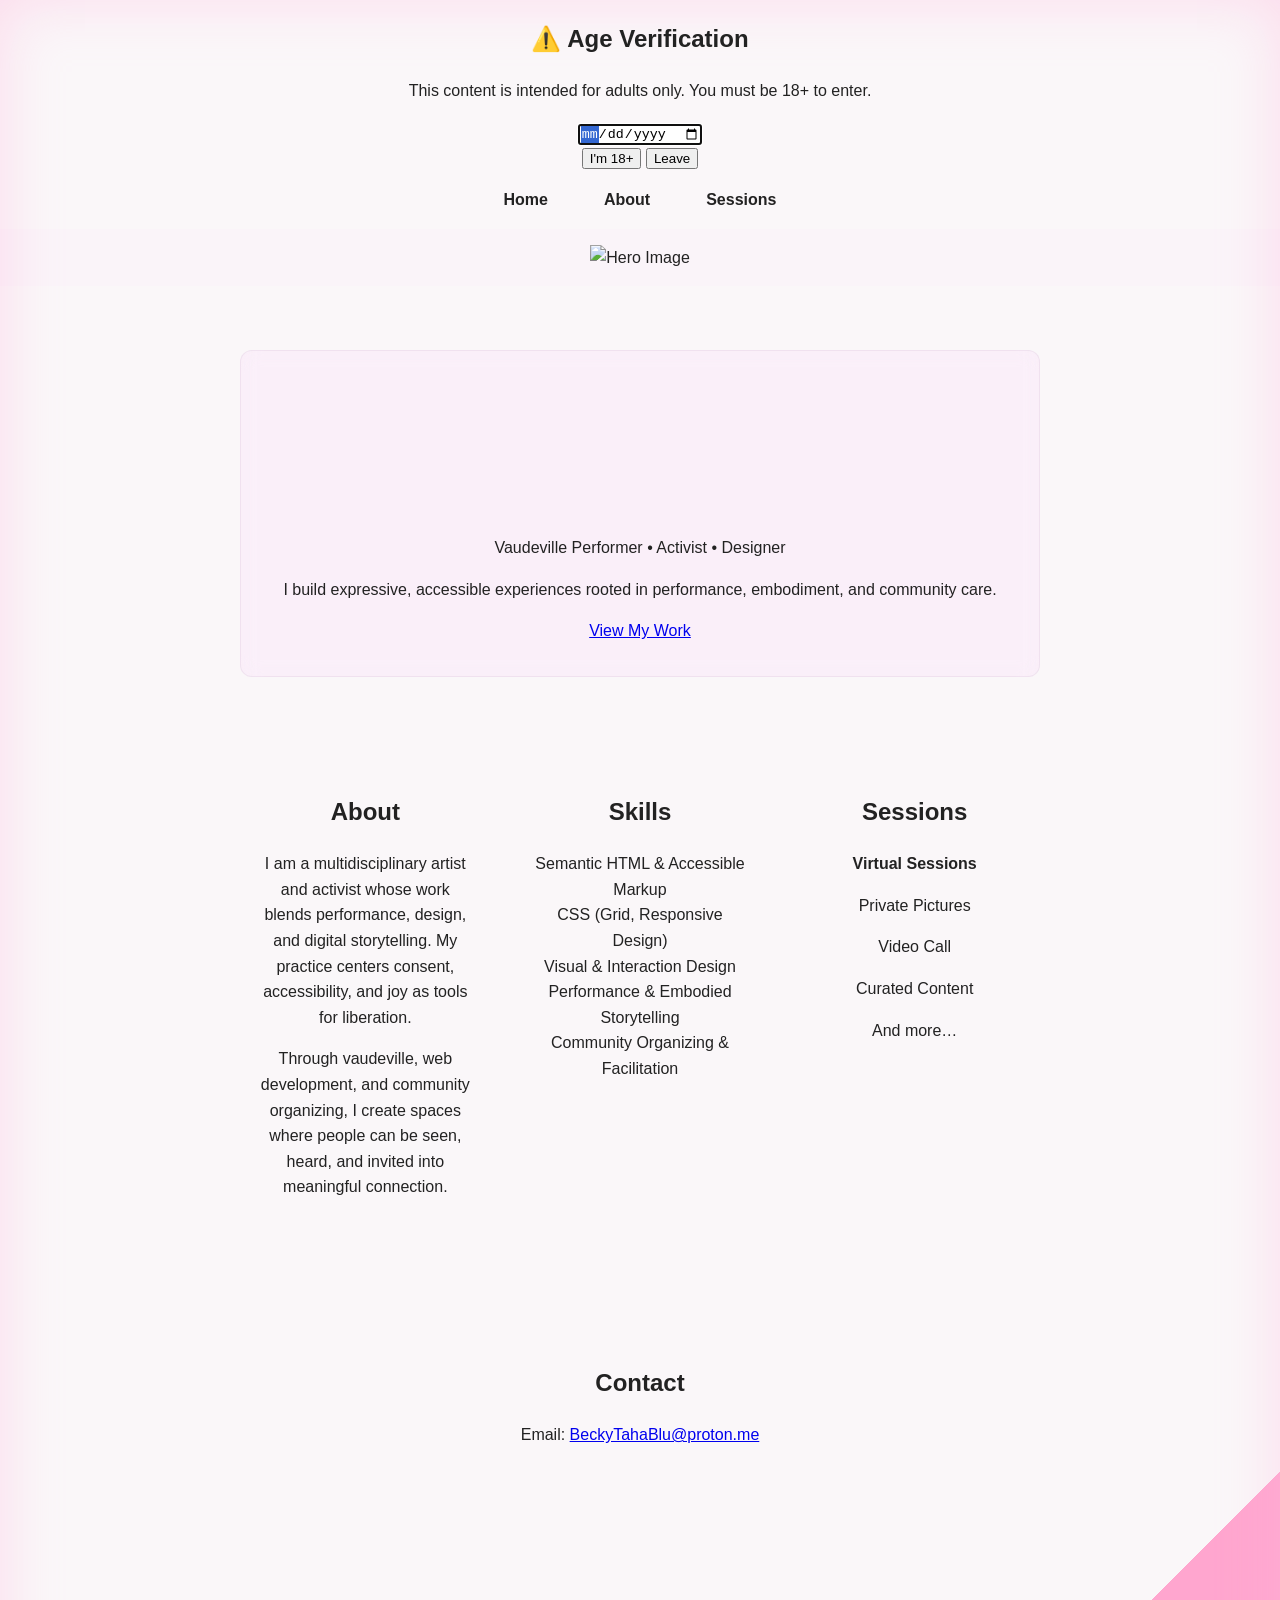
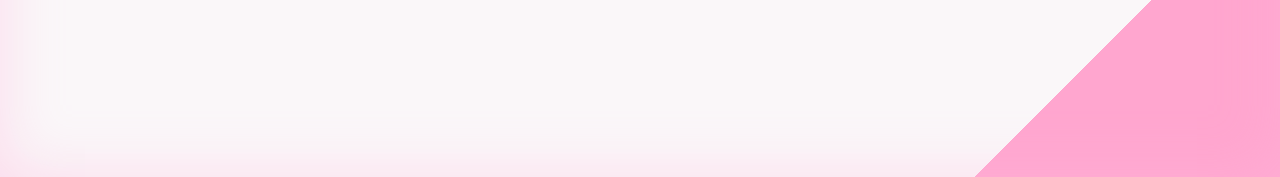
==== index.html @ 39b9508a "remove contact only proton now" ====
<!DOCTYPE html>
<html lang="en">
<head>
    <meta charset="UTF-8">
    <meta name="viewport" content="width=device-width, initial-scale=1.0">
    <link rel="stylesheet" href="style.css">
    <title>Becky Taha'Blu</title>
</head>
<body>
    <!-- Age Gate Modal -->
    <div id="ageGateModal" class="age-gate-modal">
        <div class="age-gate-content">
            <h2>⚠️ Age Verification</h2>
            <p>This content is intended for adults only. You must be 18+ to enter.</p>
            <form class="age-gate-form" id="ageGateForm">
                <input type="date" id="birthDate" placeholder="YYYY-MM-DD" required />
                <div id="ageGateError" class="age-gate-error"></div>
                <div class="age-gate-buttons">
                    <button type="submit" class="age-gate-btn age-gate-btn-accept">I'm 18+</button>
                    <button type="button" class="age-gate-btn age-gate-btn-decline" id="declineBtn">Leave</button>
                </div>
            </form>
        </div>
    </div>

    <nav>
        <ul class="nav-list">
            <li><a href="index.html">Home</a></li>
            <li><a href="about.html">About</a></li>
            <li><a href="sessions.html">Sessions</a></li>
        </ul>
    </nav>

    <header class="page-hero">
        <img src="assets/forthesluts.webp" alt="Hero Image" class="page-hero-image">
    </header>

    <main>
        <section id="hero" aria-labelledby="hero-heading">
            <h1 id="hero-heading">Becky Taha'Blu Smith</h1>
            <p class="hero-tagline">Vaudeville Performer • Activist • Designer</p>
            <p class="hero-intro">
                I build expressive, accessible experiences rooted in performance,
                embodiment, and community care.
            </p>
            <a href="https://www.linkedin.com/in/becky-taha-blu-06805869/" class="hero-cta">
                View My Work
            </a>
        </section>

        <div class="info-grid" aria-label="About, Skills, and Projects">
            <section id="about" aria-labelledby="about-heading">
                <h2 id="about-heading">About</h2>
                <p>
                    I am a multidisciplinary artist and activist whose work blends
                    performance, design, and digital storytelling. My practice centers
                    consent, accessibility, and joy as tools for liberation.
                </p>
                <p>
                    Through vaudeville, web development, and community organizing,
                    I create spaces where people can be seen, heard, and invited into
                    meaningful connection.
                </p>
            </section>

            <section id="skills" aria-labelledby="skills-heading">
                <h2 id="skills-heading">Skills</h2>
                <ul class="skills-list">
                    <li>Semantic HTML &amp; Accessible Markup</li>
                    <li>CSS (Grid, Responsive Design)</li>
                    <li>Visual &amp; Interaction Design</li>
                    <li>Performance &amp; Embodied Storytelling</li>
                    <li>Community Organizing &amp; Facilitation</li>
                </ul>
            </section>

            <section id="sessions" aria-labelledby="sessions-heading">
                <h2 id="sessions-heading">Sessions</h2>
                <p><strong>Virtual Sessions</strong></p>
                <p>Private Pictures</p>
                <p>Video Call</p>
                <p>Curated Content</p>
                <p>And more…</p>
            </section>
        </div>

        <section id="contact" class="contact-section" aria-labelledby="contact-heading">
            <h2 id="contact-heading">Contact</h2>
            <p>Email: <a href="mailto:beckytahablu@proton.me">BeckyTahaBlu@proton.me</a></p>
           <h1>Feel free to Google Me!</h1>
        </section>
    </main>

    <script src="script.js" defer></script>
  </body>
</html>
---- style.css ----
/* Global centering */
body {
  margin: 0;
  padding: 0;
  min-height: 100vh;
  display: flex;
  flex-direction: column;
  align-items: center;
  /* IMPORTANT: prevents layout bugs */
  justify-content: flex-start;
  text-align: center;
  margin: 0;
  padding: 0;
  min-height: 100vh;
  background: linear-gradient(135deg, #faf7f9 90%, #ffb3d9 50%, #ffa6cf 10%);
  box-shadow: inset 0 0 60px rgba(255, 182, 219, 0.436);
  color: #222;
  font-family: 'Poppins', -apple-system, BlinkMacSystemFont, 'Segoe UI', Roboto, 'Helvetica Neue', Arial, sans-serif;
  line-height: 1.6;
  transition: background 0.3s ease;
}

@media (prefers-color-scheme: dark) {
  body {
    background: linear-gradient(135deg, #1a1a2e 10%, #16213e 90%);
    color: #f0f4f8;
  }
}

main {
  width: 100%;
  max-width: 800px;
  padding: 2rem;
  margin: 0 auto;
}

.info-grid {
  display: grid;
  grid-template-columns: repeat(3, minmax(0, 1fr));
  gap: 1.5rem;
  width: 100%;
  margin: 2rem auto;
}

@media (max-width: 900px) {
  .info-grid {
    grid-template-columns: repeat(2, minmax(0, 1fr));
  }
}

@media (max-width: 640px) {
  .info-grid {
    grid-template-columns: 1fr;
  }
}

section {
  text-align: center;
  margin: 2rem auto;
  padding: 2rem 1rem;
  max-width: 100%;
  border-radius: 12px;
}

#hero {
  background: rgba(239, 107, 239, 0.05);
  backdrop-filter: blur(10px);
  border: 1px solid rgba(154, 117, 154, 0.1);
  margin-top: 2rem;
}

@media (prefers-color-scheme: dark) {
  #hero {
    background: rgba(37, 90, 90, 0.05);
    border: 1px solid rgba(0, 255, 255, 0.1);
  }
}

p {
  text-align: center;
  margin-left: auto;
  margin-right: auto;
}

ul {
  text-align: center;
  list-style-position: inside;
}

.skills-list {
  text-align: center;
  list-style: none;
  padding: 0;
  margin: 0 auto;
}

/* Center all headings */
h1 {
  font-size: clamp(2rem, 8vw, 3.5rem);
  background: linear-gradient(90deg, var(--primary-pink), var(--dark-purple));
  -webkit-background-clip: text;
  -webkit-text-fill-color: transparent;
  background-clip: text;
  text-transform: uppercase;
  letter-spacing: 2px;
  font-weight: bold;
  margin-bottom: 0.5rem;
}

h2, h3, h4, h5, h6 {
  text-align: center;
  color: var(--dark-purple);
}

h1,
h2 {
  font-weight: 600;
}

@media (prefers-color-scheme: dark) {
  h2, h3, h4, h5, h6 {
    color: var(--cyan);
  }
}

header {
  width: 100%;
  text-align: center;
  padding: 1rem 0;
  border-bottom: 2px solid var(--primary-pink);
  background: rgba(255, 107, 255, 0.02);
}

@media (prefers-color-scheme: dark) {
  header {
    border-bottom-color: var(--cyan);
    background: rgba(0, 255, 255, 0.02);
  }
}

.nav-list {
  display: flex;
  justify-content: center;
  align-items: center;
  gap: 1.5rem;
  list-style: none;
  padding: 1rem;
  margin: 0;
  flex-wrap: wrap;
}

.nav-list a {
  color: var(--dark-purple);
  text-decoration: none;
  font-weight: 600;
  padding: 0.5rem 1rem;
  border-radius: 8px;
  transition: all 0.3s ease;
  border-bottom: 2px solid transparent;
}

.nav-list a:hover,
.nav-list a:focus-visible {
  color: var(--primary-pink);
  border-bottom-color: var(--primary-pink);
  background: rgba(255, 107, 255, 0.1);
}

@media (prefers-color-scheme: dark) {
  .nav-list a {
    color: var(--cyan);
  }

  .nav-list a:hover,
  .nav-list a:focus-visible {
    color: var(--light-pink);
    border-bottom-color: var(--light-pink);
    background: rgba(0, 255, 255, 0.1);
  }
/* =========================
   HERO SECTION (OPTIMIZED)
   ========================= */

.page-hero {
  width: 100%;
  max-width: 800px;
  margin: 1.5rem auto 0;
  padding: 0;

  /* keeps layout stable */
  display: block;
}

/* IMAGE HANDLING */
.page-hero-image {
  display: block;
  width: 100%;
  height: auto;

  /* modern responsive image behavior */
  object-fit: cover;
  object-position: center;

  /* visual polish */
  border-radius: 12px;
  box-shadow: 0 16px 32px rgba(0, 0, 0, 0.12);
}

/* MOBILE OPTIMIZATION */
@media (max-width: 768px) {
  .page-hero {
    max-width: 100%;
    margin: 1rem auto 0;
  }

  .page-hero-image {
    border-radius: 10px;
  }
}

@media (max-width: 480px) {
  .page-hero {
    margin: 0.75rem auto 0;
  }
}

:root {
  --primary-pink: #ff6bff;
  --dark-purple: #810947;
  --deep-purple: #3d0025;
  --text-dark: #2b1221;
  --cyan: #00ffff;
  --tech-blue: #0077c0;
  --light-pink: #fee2f2;
  --light-bg: #f0f4f8;
  --cyan-accent: #00bbde;
}

/* Age Gate Modal Styles */
.age-gate-modal,
.age-modal {
  display: none;
  position: fixed;
  top: 0;
  left: 0;
  right: 0;
  bottom: 0;
  background: rgba(0, 0, 0, 0.92);
  z-index: 9999;
  justify-content: center;
  align-items: center;
}

.age-gate-modal.show,
.age-modal {
  display: flex;
}

body.age-gate-lock > :not(.age-gate-modal) {
  filter: blur(5px);
  pointer-events: none !important;
  user-select: none !important;
  opacity: 0.35;
}

body.age-gate-lock {
  overflow: hidden;
}

.age-gate-lock *:not(.age-gate-modal):not(.age-gate-modal *) {
  caret-color: transparent !important;
}

.age-gate-content,
.age-modal-content {
  background: #1a1a1a;
  border: 2px solid #7fd5ff;
  border-radius: 8px;
  padding: 2rem;
  max-width: 400px;
  text-align: center;
  color: #fff;
}

.age-gate-content h2,
.age-modal-content h2 {
  margin-top: 0;
  color: #7fd5ff;
  font-size: 1.8rem;
}

.age-gate-content p,
.age-modal-content p {
  font-size: 0.95rem;
  line-height: 1.6;
  color: #ccc;
}

.age-gate-form {
  margin: 1.5rem 0;
}

.age-gate-form input {
  width: 100%;
  padding: 0.8rem;
  margin: 0.5rem 0;
  background: #111;
  border: 1px solid #333;
  border-radius: 4px;
  color: #fff;
  font-size: 1rem;
  font-family: sans-serif;
}

.age-gate-form input::placeholder {
  color: #666;
}

.age-gate-form input:focus {
  outline: none;
  border-color: #7fd5ff;
  box-shadow: 0 0 8px rgba(127, 213, 255, 0.3);
}

.age-gate-buttons {
  display: flex;
  gap: 1rem;
  margin-top: 1.5rem;
}

.age-gate-btn {
  flex: 1;
  padding: 0.8rem;
  border: none;
  border-radius: 4px;
  font-size: 1rem;
  cursor: pointer;
  font-weight: 600;
  transition: all 0.3s;
}

.age-gate-btn-accept {
  background: #7fd5ff;
  color: #000;
}

.age-gate-btn-accept:hover {
  background: #5fb8d4;
}

.age-gate-btn-decline {
  background: #333;
  color: #fff;
  border: 1px solid #555;
}

.age-gate-btn-decline:hover {
  background: #444;
}

.age-gate-error {
  color: #ff6b6b;
  font-size: 0.9rem;
  margin-top: 0.5rem;
}

.age-modal button {
  margin: 10px;
  padding: 10px 20px;
  cursor: pointer;
  border: none;
  border-radius: 4px;
  font-weight: 600;
  font-size: 1rem;
  transition: all 0.3s;
}

#age-confirm {
  background: #7fd5ff;
  color: #000;
}

#age-confirm:hover {
  background: #5fb8d4;
}

#age-deny {
  background: #333;
  color: #fff;
  border: 1px solid #555;
}

#age-deny:hover {
  background: #444;
}
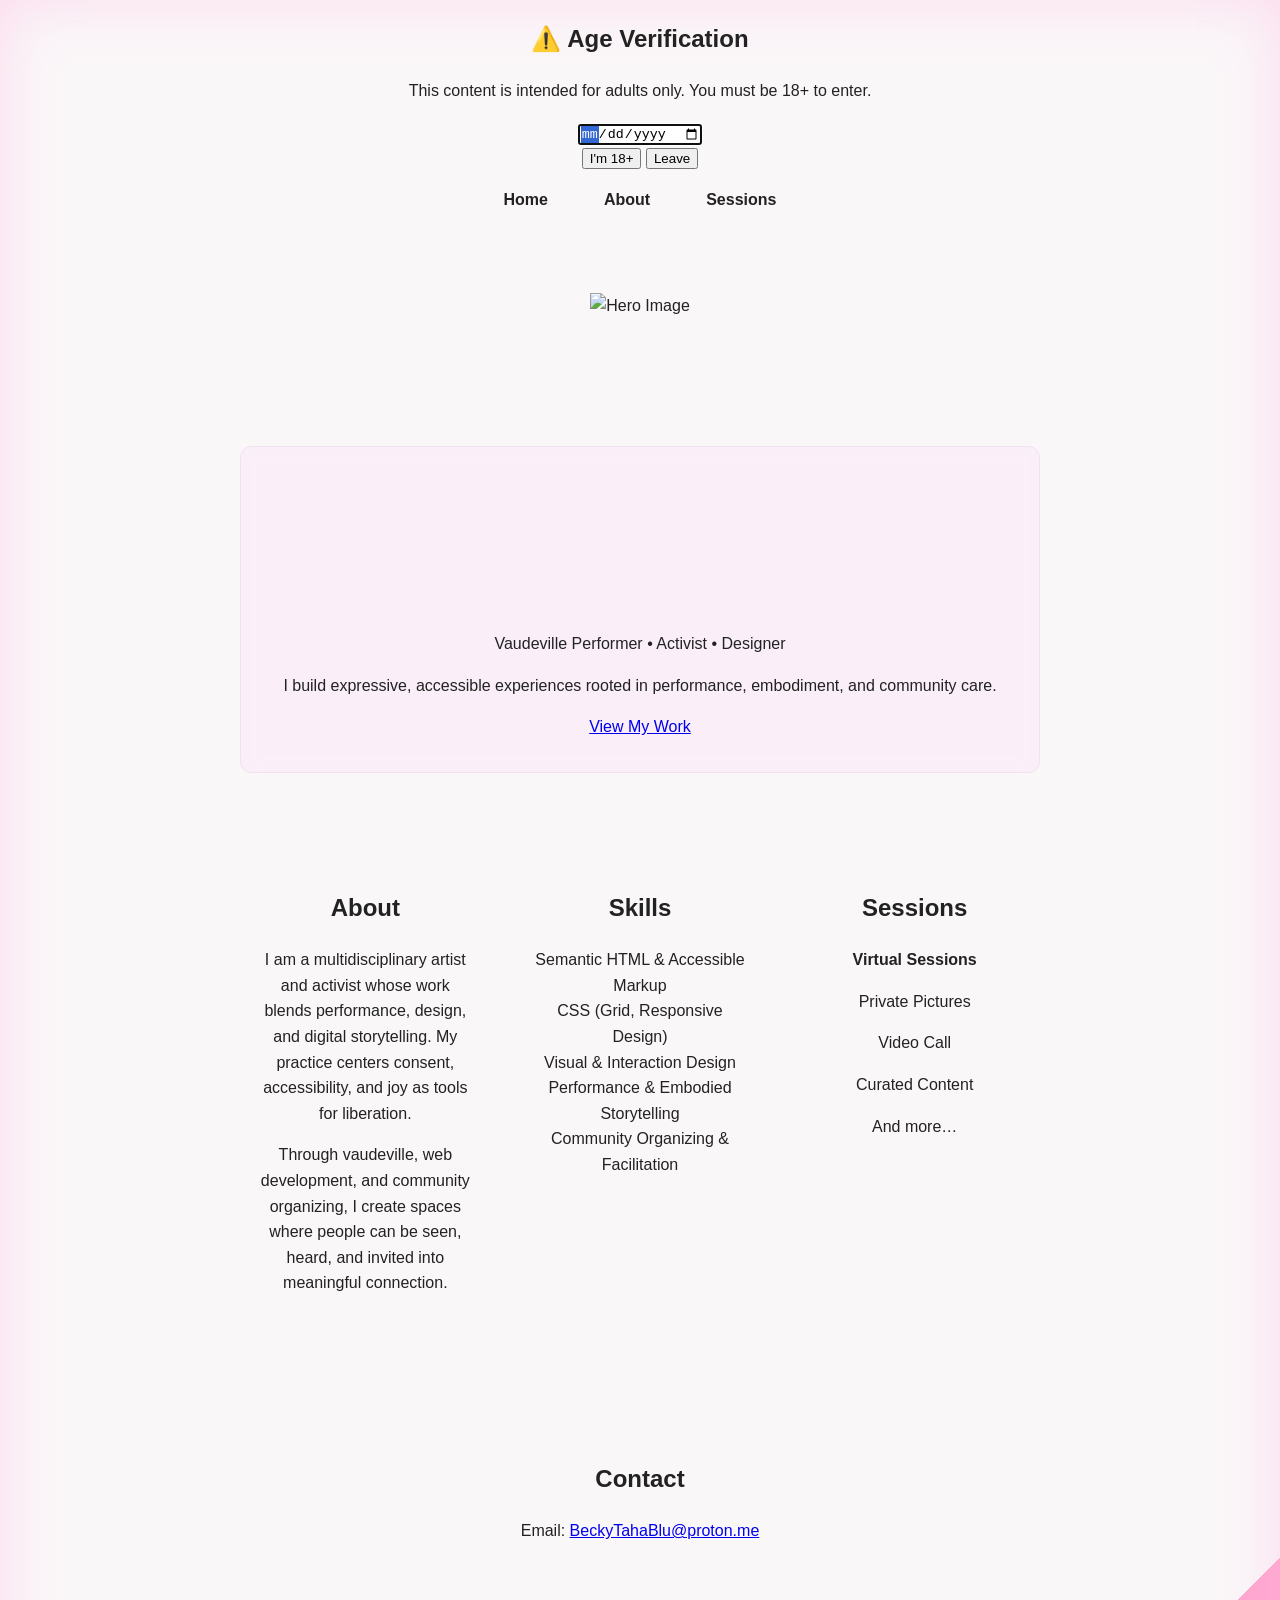
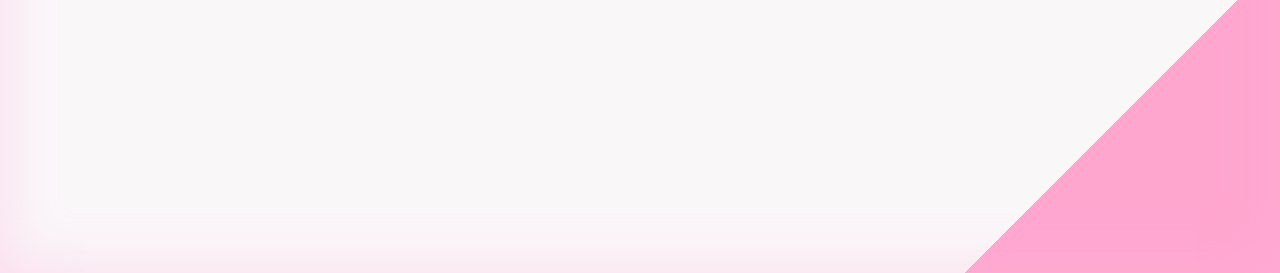
==== commit f3ad5efa: "update sections" ====
--- a/index.html
+++ b/index.html
@@ -31,9 +31,9 @@
         </ul>
     </nav>
 
-    <header class="page-hero">
+    <section class="page-hero">
         <img src="assets/forthesluts.webp" alt="Hero Image" class="page-hero-image">
-    </header>
+    </section>
 
     <main>
         <section id="hero" aria-labelledby="hero-heading">
--- a/style.css
+++ b/style.css
@@ -6,7 +6,6 @@
   display: flex;
   flex-direction: column;
   align-items: center;
-  /* IMPORTANT: prevents layout bugs */
   justify-content: flex-start;
   text-align: center;
   margin: 0;
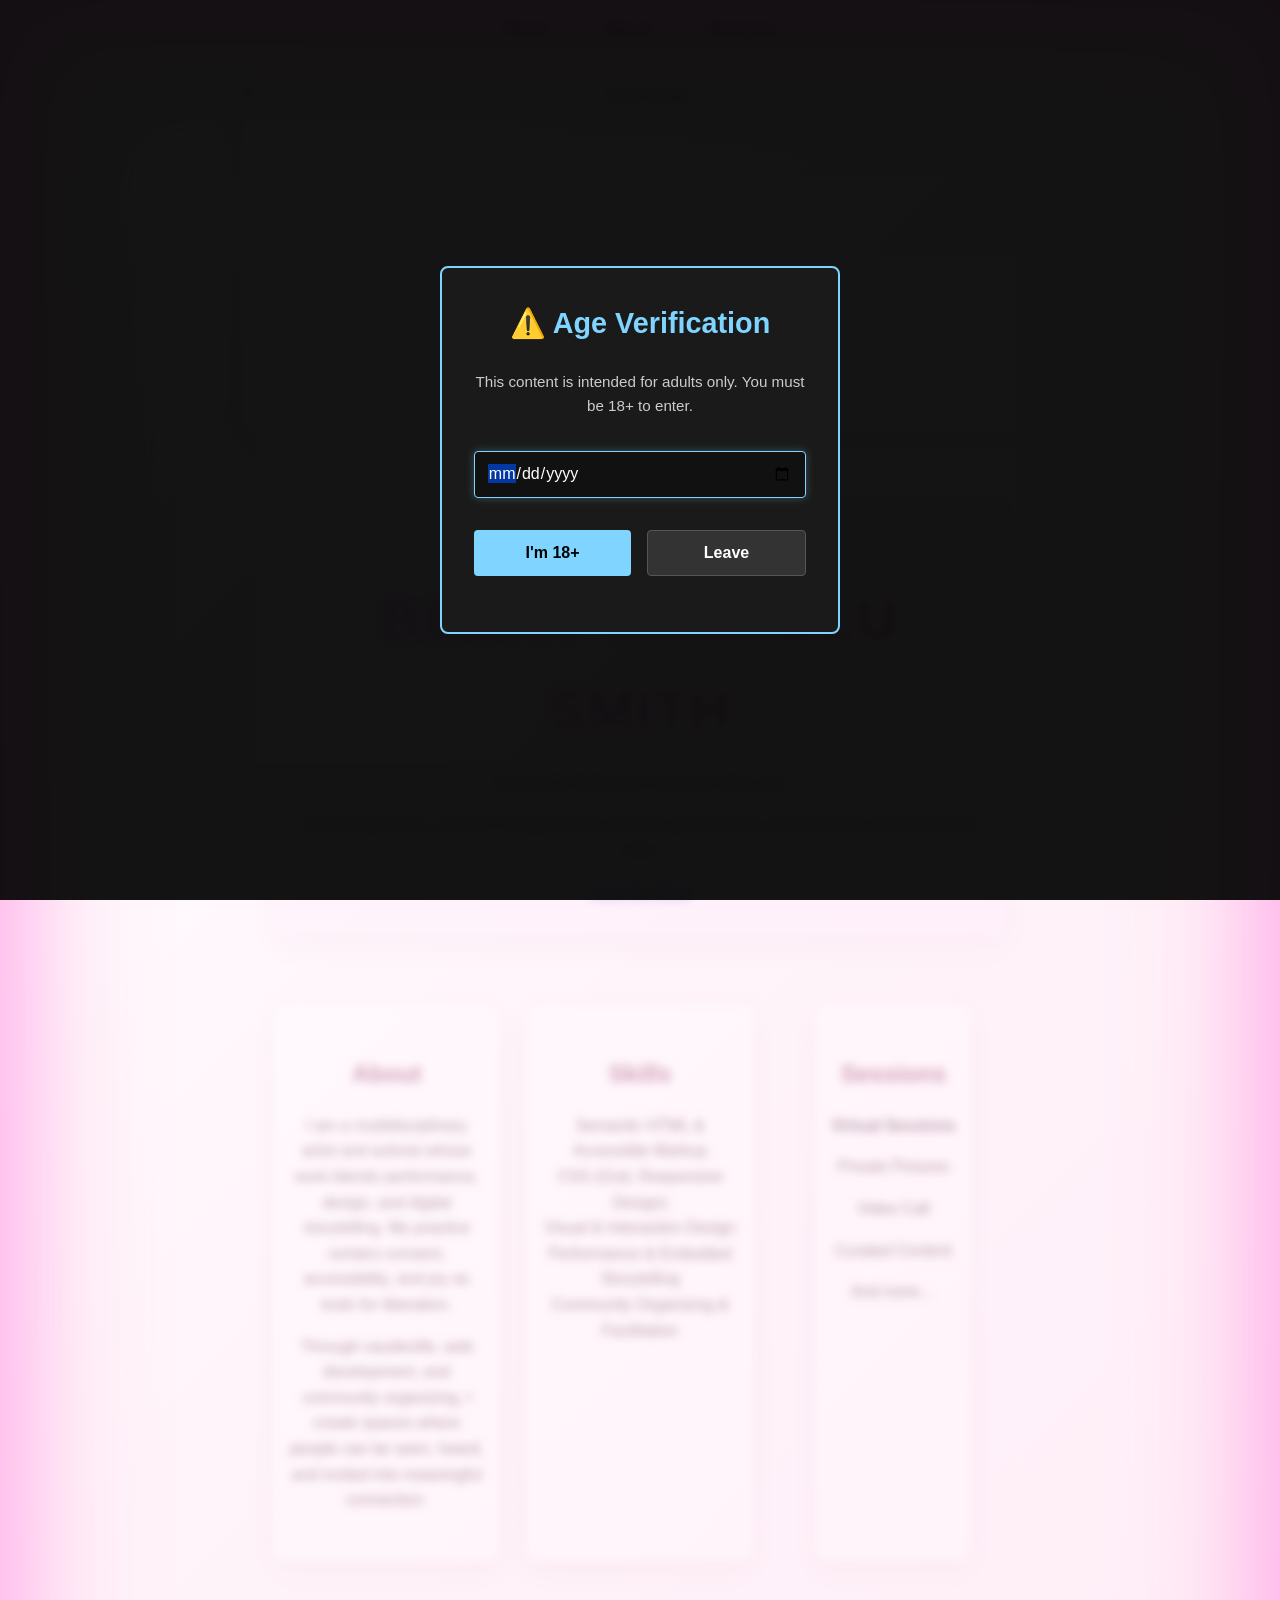
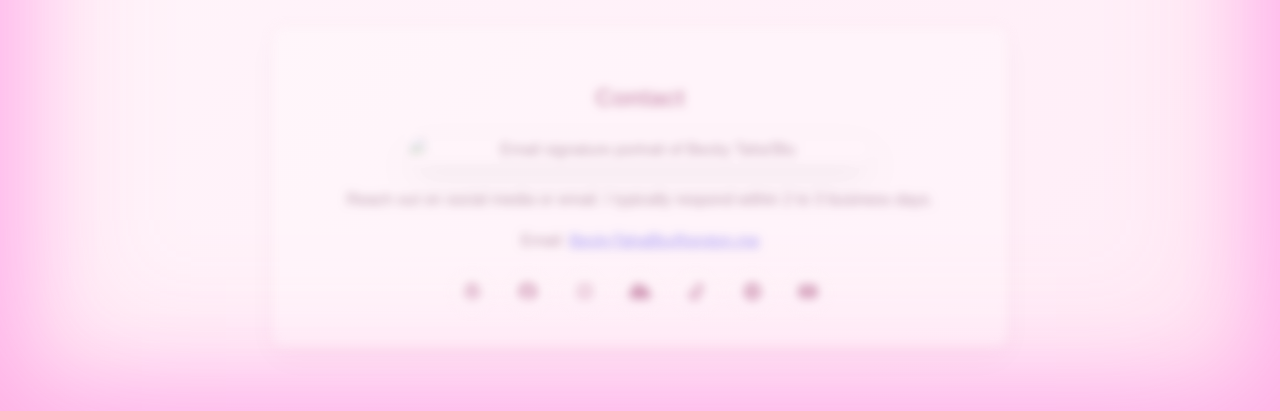
==== commit 2708d8de: "add contact section with social links and enhance dark mode styles" ====
--- a/index.html
+++ b/index.html
@@ -4,6 +4,7 @@
     <meta charset="UTF-8">
     <meta name="viewport" content="width=device-width, initial-scale=1.0">
     <link rel="stylesheet" href="style.css">
+    <link rel="stylesheet" href="https://cdnjs.cloudflare.com/ajax/libs/font-awesome/6.7.2/css/all.min.css" integrity="sha512-Evv84Mr4kqVGRNSgIGL/F/aIDqQb7xQ2vcrdIwxfjThSH8CSR7PBEakCr51Ck+w+/U6swU2Im1vVX0SVk9ABhg==" crossorigin="anonymous" referrerpolicy="no-referrer">
     <title>Becky Taha'Blu</title>
 </head>
 <body>
@@ -84,12 +85,62 @@
             </section>
         </div>
 
-        <section id="contact" class="contact-section" aria-labelledby="contact-heading">
+        <section id="contact" aria-labelledby="contact-heading" class="contact-section">
             <h2 id="contact-heading">Contact</h2>
+
+            <figure class="contact-photo">
+                <img
+                    src="https://beckytahablu.wordpress.com/wp-content/uploads/2025/03/pro-emailsignature_20250311_172258_00004904854328373020688.jpg?w=1024"
+                    alt="Email signature portrait of Becky Taha'Blu"
+                    width="600"
+                    loading="lazy"
+                >
+                <figcaption class="visually-hidden">Profile image used in email signature</figcaption>
+            </figure>
+
+            <p>Reach out on social media or email. I typically respond within 2 to 3 business days.</p>
             <p>Email: <a href="mailto:beckytahablu@proton.me">BeckyTahaBlu@proton.me</a></p>
-           <h1>Feel free to Google Me!</h1>
+
+            <ul class="social-links" role="list">
+                <li>
+                    <a href="https://wordpress.org" target="_blank" rel="noopener noreferrer" aria-label="WordPress site">
+                        <i class="fa-brands fa-wordpress" aria-hidden="true"></i><span class="sr-only">WordPress</span>
+                    </a>
+                </li>
+                <li>
+                    <a href="https://www.facebook.com/becky.tahablu" target="_blank" rel="noopener noreferrer" aria-label="Facebook profile">
+                        <i class="fa-brands fa-facebook" aria-hidden="true"></i><span class="sr-only">Facebook</span>
+                    </a>
+                </li>
+                <li>
+                    <a href="https://www.instagram.com/beckytahablu" target="_blank" rel="noopener noreferrer" aria-label="Instagram profile">
+                        <i class="fa-brands fa-instagram" aria-hidden="true"></i><span class="sr-only">Instagram</span>
+                    </a>
+                </li>
+                <li>
+                    <a href="https://web-cdn.bsky.app/profile/beckytahablu.bsky.social" target="_blank" rel="noopener noreferrer" aria-label="Bluesky profile">
+                        <i class="fa-solid fa-cloud" aria-hidden="true"></i><span class="sr-only">Bluesky</span>
+                    </a>
+                </li>
+                <li>
+                    <a href="https://www.tiktok.com/@beckytahablu" target="_blank" rel="noopener noreferrer" aria-label="TikTok profile">
+                        <i class="fa-brands fa-tiktok" aria-hidden="true"></i><span class="sr-only">TikTok</span>
+                    </a>
+                </li>
+                <li>
+                    <a href="https://t.me/TahaBlu1" target="_blank" rel="noopener noreferrer" aria-label="Telegram">
+                        <i class="fa-brands fa-telegram" aria-hidden="true"></i><span class="sr-only">Telegram</span>
+                    </a>
+                </li>
+                <li>
+                    <a href="https://www.youtube.com/@misstrystbeckytahablu4486" target="_blank" rel="noopener noreferrer" aria-label="YouTube channel">
+                        <i class="fa-brands fa-youtube" aria-hidden="true"></i><span class="sr-only">YouTube</span>
+                    </a>
+                </li>
+            </ul>
         </section>
     </main>
+    
 
     <script src="script.js" defer></script>
   </body>
--- a/style.css
+++ b/style.css
@@ -1,35 +1,119 @@
 /* Global centering */
+:root {
+  --primary-pink: #ff6bff;
+  --dark-purple: #810947;
+  --deep-purple: #3d0025;
+  --text-dark: #2b1221;
+  --cyan: #00ffff;
+  --tech-blue: #0077c0;
+  --light-pink: #fee2f2;
+  --light-bg: #f0f4f8;
+  --cyan-accent: #00bbde;
+  --page-background: linear-gradient(135deg, #faf7f9 90%, #ffb3d9 50%, #ffa6cf 10%);
+  --page-text: #222;
+  --page-shadow: inset 0 0 60px rgba(255, 182, 219, 0.436);
+  --surface-background: rgba(255, 255, 255, 0.75);
+  --surface-border: rgba(129, 9, 71, 0.12);
+  --surface-shadow: 0 12px 32px rgba(129, 9, 71, 0.08);
+  --header-background: rgba(255, 255, 255, 0.55);
+  --hero-background: rgba(239, 107, 239, 0.05);
+  --hero-border: rgba(154, 117, 154, 0.1);
+  --nav-link-color: var(--dark-purple);
+  --nav-hover-background: rgba(255, 107, 255, 0.1);
+  --heading-color: var(--dark-purple);
+  --header-border-color: var(--primary-pink);
+  --nav-hover-color: var(--primary-pink);
+  --media-shadow: 0 16px 32px rgba(0, 0, 0, 0.12);
+}
+
+@media (prefers-color-scheme: dark) {
+  :root {
+    --page-background: linear-gradient(135deg, #1a1a2e 10%, #16213e 90%);
+    --page-text: #f0f4f8;
+    --page-shadow: inset 0 0 60px rgba(0, 0, 0, 0.2);
+    --surface-background: rgba(13, 18, 36, 0.78);
+    --surface-border: rgba(0, 255, 255, 0.14);
+    --surface-shadow: 0 12px 32px rgba(0, 0, 0, 0.18);
+    --header-background: rgba(0, 255, 255, 0.02);
+    --hero-background: rgba(37, 90, 90, 0.05);
+    --hero-border: rgba(0, 255, 255, 0.1);
+    --nav-link-color: var(--cyan);
+    --nav-hover-background: rgba(0, 255, 255, 0.1);
+    --heading-color: var(--cyan);
+    --header-border-color: var(--cyan);
+    --nav-hover-color: var(--light-pink);
+    --media-shadow: 0 16px 32px rgba(0, 0, 0, 0.28);
+  }
+}
+
+:root[data-theme="dark"] {
+  --page-background: linear-gradient(135deg, #1a1a2e 10%, #16213e 90%);
+  --page-text: #f0f4f8;
+  --page-shadow: inset 0 0 60px rgba(0, 0, 0, 0.2);
+  --surface-background: rgba(13, 18, 36, 0.78);
+  --surface-border: rgba(0, 255, 255, 0.14);
+  --surface-shadow: 0 12px 32px rgba(0, 0, 0, 0.18);
+  --header-background: rgba(0, 255, 255, 0.02);
+  --hero-background: rgba(37, 90, 90, 0.05);
+  --hero-border: rgba(0, 255, 255, 0.1);
+  --nav-link-color: var(--cyan);
+  --nav-hover-background: rgba(0, 255, 255, 0.1);
+  --heading-color: var(--cyan);
+  --header-border-color: var(--cyan);
+  --nav-hover-color: var(--light-pink);
+  --media-shadow: 0 16px 32px rgba(0, 0, 0, 0.28);
+}
+
+*,
+*::before,
+*::after {
+  box-sizing: border-box;
+}
+
+html {
+  color-scheme: light dark;
+}
+
+/* Dark mode */
+html[data-theme="dark"] body {
+  background: linear-gradient(135deg, #1a1a2e 0%, #16213e 100%);
+  box-shadow:
+    inset 0 0 40px rgba(0, 255, 255, 0.9),
+    inset 0 0 120px rgba(0, 255, 255, 0.35);
+  color: #f0f4f8;
+}
+
+html[data-theme="dark"] .card {
+  background-color: rgba(30, 30, 60, 0.8);
+  border: 2px solid rgba(0, 255, 255, 0.3);
+}
+
 body {
   margin: 0;
-  padding: 0;
   min-height: 100vh;
   display: flex;
   flex-direction: column;
   align-items: center;
   justify-content: flex-start;
   text-align: center;
-  margin: 0;
-  padding: 0;
-  min-height: 100vh;
-  background: linear-gradient(135deg, #faf7f9 90%, #ffb3d9 50%, #ffa6cf 10%);
-  box-shadow: inset 0 0 60px rgba(255, 182, 219, 0.436);
-  color: #222;
+  background: linear-gradient(
+    135deg,
+    #ffffff 0%,
+    #fff4fa 50%,
+    #ffedf7 100%
+  );
+  box-shadow:
+    inset 0 0 160px rgba(255, 182, 219, 0.85),
+    inset 0 0 100px rgba(255, 107, 255, 0.6);
+  color: var(--deep-purple);
   font-family: 'Poppins', -apple-system, BlinkMacSystemFont, 'Segoe UI', Roboto, 'Helvetica Neue', Arial, sans-serif;
   line-height: 1.6;
-  transition: background 0.3s ease;
-}
-
-@media (prefers-color-scheme: dark) {
-  body {
-    background: linear-gradient(135deg, #1a1a2e 10%, #16213e 90%);
-    color: #f0f4f8;
-  }
+  transition: background 0.3s ease, color 0.3s ease;
 }
 
 main {
-  width: 100%;
-  max-width: 800px;
-  padding: 2rem;
+  width: min(100%, 800px);
+  padding: clamp(1rem, 4vw, 2rem);
   margin: 0 auto;
 }
 
@@ -59,20 +143,16 @@
   padding: 2rem 1rem;
   max-width: 100%;
   border-radius: 12px;
+  background: var(--surface-background);
+  border: 1px solid var(--surface-border);
+  box-shadow: var(--surface-shadow);
 }
 
 #hero {
-  background: rgba(239, 107, 239, 0.05);
+  background: var(--hero-background);
   backdrop-filter: blur(10px);
-  border: 1px solid rgba(154, 117, 154, 0.1);
+  border: 1px solid var(--hero-border);
   margin-top: 2rem;
-}
-
-@media (prefers-color-scheme: dark) {
-  #hero {
-    background: rgba(37, 90, 90, 0.05);
-    border: 1px solid rgba(0, 255, 255, 0.1);
-  }
 }
 
 p {
@@ -106,9 +186,13 @@
   margin-bottom: 0.5rem;
 }
 
-h2, h3, h4, h5, h6 {
-  text-align: center;
-  color: var(--dark-purple);
+h2,
+h3,
+h4,
+h5,
+h6 {
+  text-align: center;
+  color: var(--heading-color);
 }
 
 h1,
@@ -116,25 +200,12 @@
   font-weight: 600;
 }
 
-@media (prefers-color-scheme: dark) {
-  h2, h3, h4, h5, h6 {
-    color: var(--cyan);
-  }
-}
-
 header {
   width: 100%;
   text-align: center;
   padding: 1rem 0;
-  border-bottom: 2px solid var(--primary-pink);
-  background: rgba(255, 107, 255, 0.02);
-}
-
-@media (prefers-color-scheme: dark) {
-  header {
-    border-bottom-color: var(--cyan);
-    background: rgba(0, 255, 255, 0.02);
-  }
+  border-bottom: 2px solid var(--header-border-color);
+  background: var(--header-background);
 }
 
 .nav-list {
@@ -149,7 +220,7 @@
 }
 
 .nav-list a {
-  color: var(--dark-purple);
+  color: var(--nav-link-color);
   text-decoration: none;
   font-weight: 600;
   padding: 0.5rem 1rem;
@@ -160,79 +231,98 @@
 
 .nav-list a:hover,
 .nav-list a:focus-visible {
-  color: var(--primary-pink);
-  border-bottom-color: var(--primary-pink);
-  background: rgba(255, 107, 255, 0.1);
-}
-
-@media (prefers-color-scheme: dark) {
-  .nav-list a {
-    color: var(--cyan);
-  }
-
-  .nav-list a:hover,
-  .nav-list a:focus-visible {
-    color: var(--light-pink);
-    border-bottom-color: var(--light-pink);
-    background: rgba(0, 255, 255, 0.1);
-  }
-/* =========================
-   HERO SECTION (OPTIMIZED)
-   ========================= */
-
+  color: var(--nav-hover-color);
+  border-bottom-color: var(--nav-hover-color);
+  background: var(--nav-hover-background);
+}
+
+/* HERO SECTION */
 .page-hero {
-  width: 100%;
-  max-width: 800px;
+  width: min(100%, 800px);
   margin: 1.5rem auto 0;
   padding: 0;
-
-  /* keeps layout stable */
+  height: clamp(220px, 42vw, 350px);
+  overflow: hidden;
+}
+
+.page-hero-image {
+  width: 100%;
+  height: 100%;
+  object-fit: cover;
+  object-position: center;
   display: block;
-}
-
-/* IMAGE HANDLING */
-.page-hero-image {
+  border-radius: 12px;
+  box-shadow: var(--media-shadow);
+}
+
+@media (max-width: 768px) {
+  .page-hero {
+    height: clamp(200px, 55vw, 260px);
+    max-width: 100%;
+  }
+}
+
+@media (max-width: 640px) {
+  main {
+    padding: 0.9rem;
+  }
+
+  header {
+    padding: 0.5rem 0;
+  }
+
+  .nav-list {
+    gap: 0.75rem;
+    padding: 0.75rem 0.5rem;
+  }
+
+  .nav-list a {
+    padding: 0.45rem 0.75rem;
+  }
+
+  section {
+    margin: 1.25rem auto;
+    padding: 1.5rem 1rem;
+  }
+
+  #hero {
+    margin-top: 1rem;
+  }
+
+  .info-grid {
+    gap: 1rem;
+    margin: 1.25rem auto;
+  }
+
+  .page-hero {
+    margin-top: 1rem;
+    height: clamp(180px, 58vw, 240px);
+  }
+
+  h1 {
+    letter-spacing: 1px;
+    font-size: clamp(1.8rem, 10vw, 2.6rem);
+    line-height: 1.08;
+  }
+
+  h2,
+  h3,
+  h4,
+  h5,
+  h6 {
+    line-height: 1.2;
+  }
+}
+
+img,
+iframe {
+  max-width: 100%;
+}
+
+iframe {
   display: block;
   width: 100%;
-  height: auto;
-
-  /* modern responsive image behavior */
-  object-fit: cover;
-  object-position: center;
-
-  /* visual polish */
-  border-radius: 12px;
-  box-shadow: 0 16px 32px rgba(0, 0, 0, 0.12);
-}
-
-/* MOBILE OPTIMIZATION */
-@media (max-width: 768px) {
-  .page-hero {
-    max-width: 100%;
-    margin: 1rem auto 0;
-  }
-
-  .page-hero-image {
-    border-radius: 10px;
-  }
-}
-
-@media (max-width: 480px) {
-  .page-hero {
-    margin: 0.75rem auto 0;
-  }
-}
-
-:root {
-  --primary-pink: #ff6bff;
-  --dark-purple: #810947;
-  --deep-purple: #3d0025;
-  --text-dark: #2b1221;
-  --cyan: #00ffff;
-  --tech-blue: #0077c0;
-  --light-pink: #fee2f2;
-  --light-bg: #f0f4f8;
-  --cyan-accent: #00bbde;
+  border: 0;
 }
 
 /* Age Gate Modal Styles */
@@ -392,3 +482,65 @@
 #age-deny:hover {
   background: #444;
 }
+
+.contact-section {
+  text-align: center;
+}
+
+.contact-photo {
+  margin: 1rem auto 1.5rem;
+  max-width: min(100%, 460px);
+}
+
+.contact-photo img {
+  width: 100%;
+  height: auto;
+  border-radius: 14px;
+  box-shadow: var(--media-shadow);
+  display: block;
+}
+
+.social-links {
+  list-style: none;
+  display: flex;
+  flex-wrap: wrap;
+  justify-content: center;
+  gap: 0.75rem;
+  padding: 0;
+  margin: 1rem auto 0;
+}
+
+.social-links a {
+  width: 2.75rem;
+  height: 2.75rem;
+  border-radius: 999px;
+  display: inline-flex;
+  align-items: center;
+  justify-content: center;
+  font-size: 1.1rem;
+  text-decoration: none;
+  color: var(--nav-link-color);
+  border: 1px solid var(--surface-border);
+  background: var(--surface-background);
+  transition: transform 0.2s ease, color 0.2s ease, border-color 0.2s ease;
+}
+
+.social-links a:hover,
+.social-links a:focus-visible {
+  transform: translateY(-2px);
+  color: var(--nav-hover-color);
+  border-color: var(--nav-hover-color);
+}
+
+.sr-only,
+.visually-hidden {
+  position: absolute;
+  width: 1px;
+  height: 1px;
+  padding: 0;
+  margin: -1px;
+  overflow: hidden;
+  clip: rect(0, 0, 0, 0);
+  white-space: nowrap;
+  border: 0;
+}
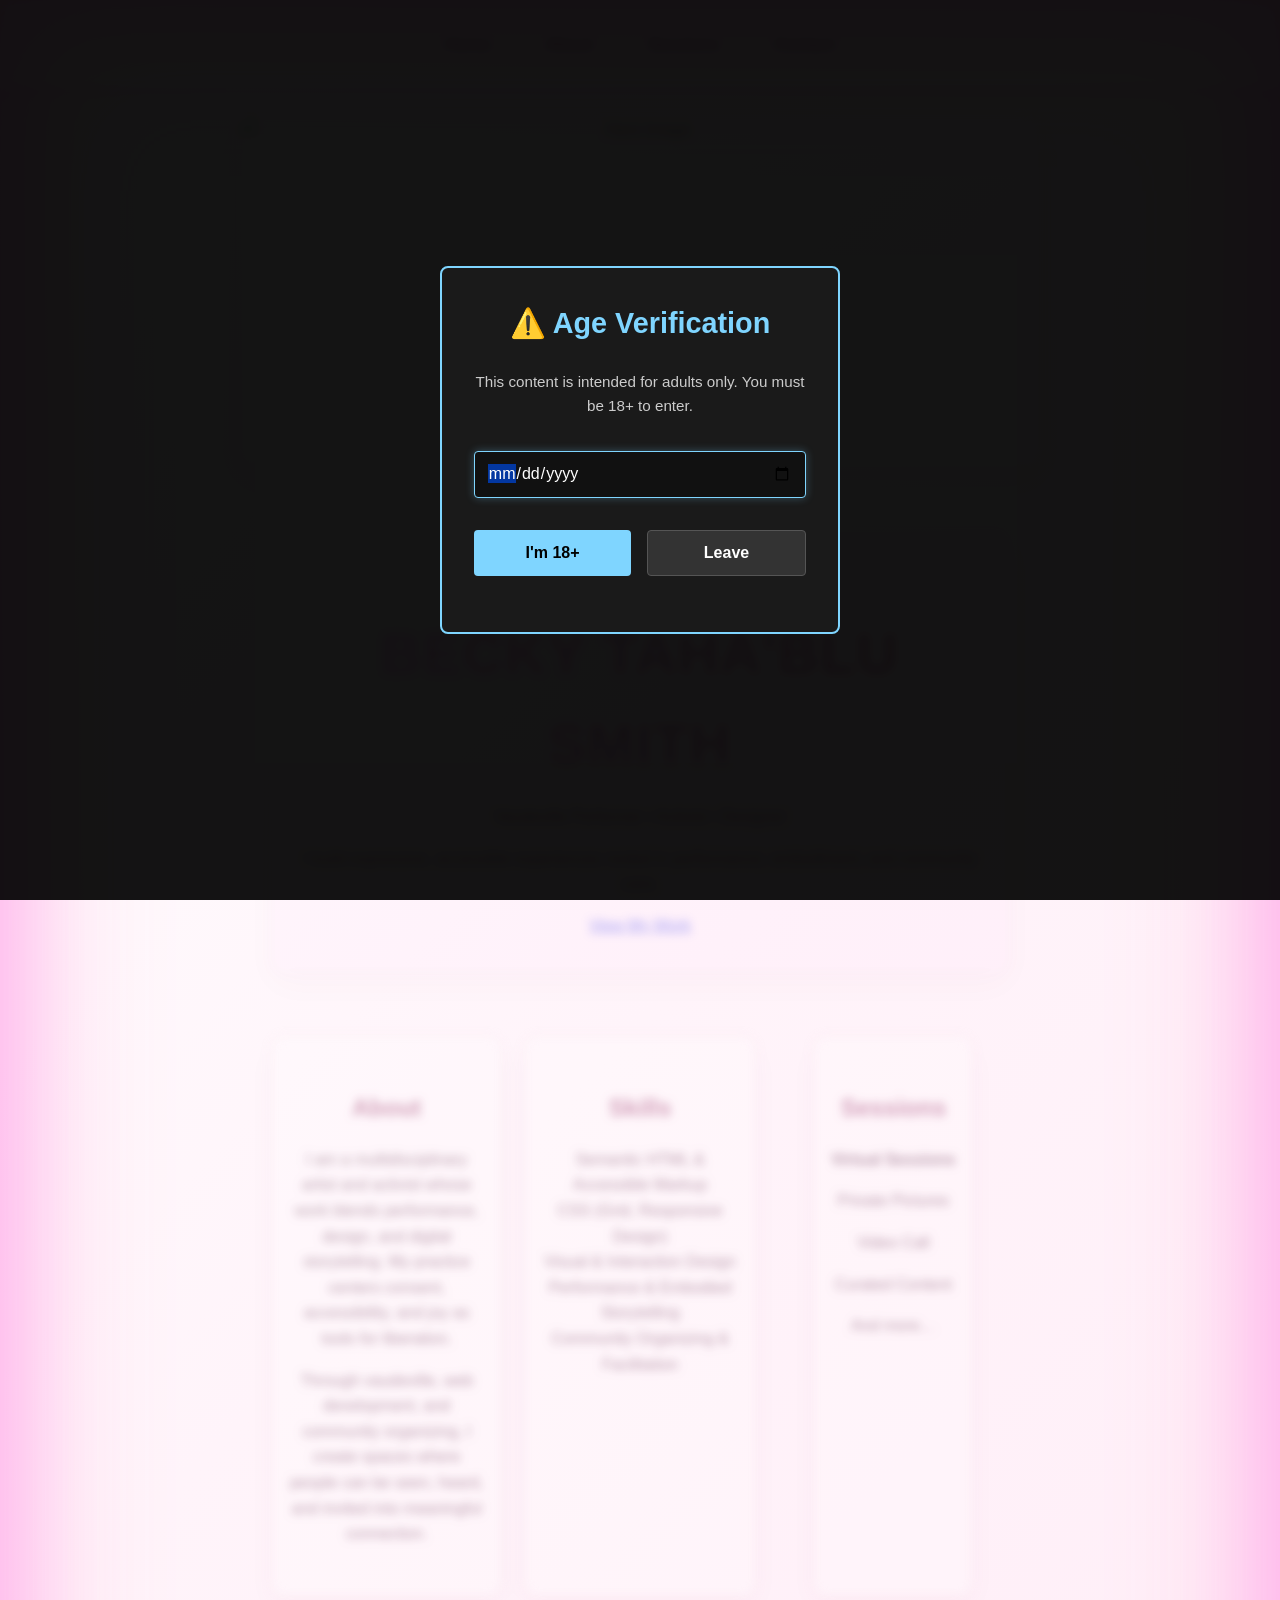
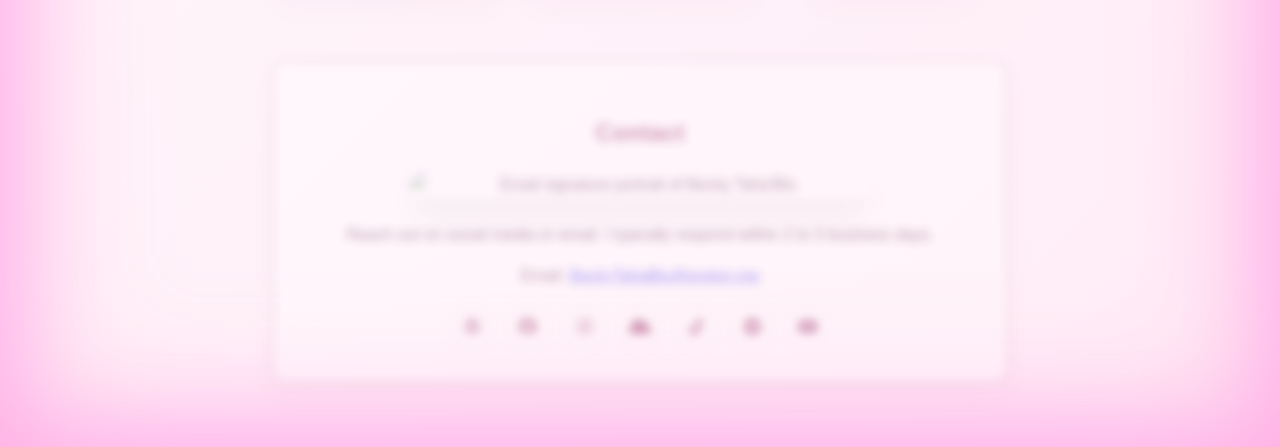
==== commit 0b7ae2e3: "add contact link to navigation and enhance contact section styles" ====
--- a/index.html
+++ b/index.html
@@ -24,13 +24,16 @@
         </div>
     </div>
 
-    <nav>
-        <ul class="nav-list">
-            <li><a href="index.html">Home</a></li>
-            <li><a href="about.html">About</a></li>
-            <li><a href="sessions.html">Sessions</a></li>
-        </ul>
-    </nav>
+    <header>
+        <nav aria-label="Main navigation">
+            <ul class="nav-list">
+                <li><a href="index.html" aria-current="page">Home</a></li>
+                <li><a href="about.html">About</a></li>
+                <li><a href="sessions.html">Sessions</a></li>
+                <li><a href="#contact">Contact</a></li>
+            </ul>
+        </nav>
+    </header>
 
     <section class="page-hero">
         <img src="assets/forthesluts.webp" alt="Hero Image" class="page-hero-image">
@@ -85,7 +88,7 @@
             </section>
         </div>
 
-        <section id="contact" aria-labelledby="contact-heading" class="contact-section">
+        <section id="contact" aria-labelledby="contact-heading" class="contact-section card">
             <h2 id="contact-heading">Contact</h2>
 
             <figure class="contact-photo">
--- a/style.css
+++ b/style.css
@@ -72,6 +72,7 @@
 
 html {
   color-scheme: light dark;
+  scroll-behavior: smooth;
 }
 
 /* Dark mode */
@@ -485,6 +486,17 @@
 
 .contact-section {
   text-align: center;
+  border: 2px solid rgba(129, 9, 71, 0.28);
+  background: rgba(255, 255, 255, 0.9);
+}
+
+#contact {
+  scroll-margin-top: 1rem;
+}
+
+html[data-theme="dark"] .contact-section {
+  background: rgba(30, 30, 60, 0.8);
+  border: 2px solid rgba(0, 255, 255, 0.3);
 }
 
 .contact-photo {
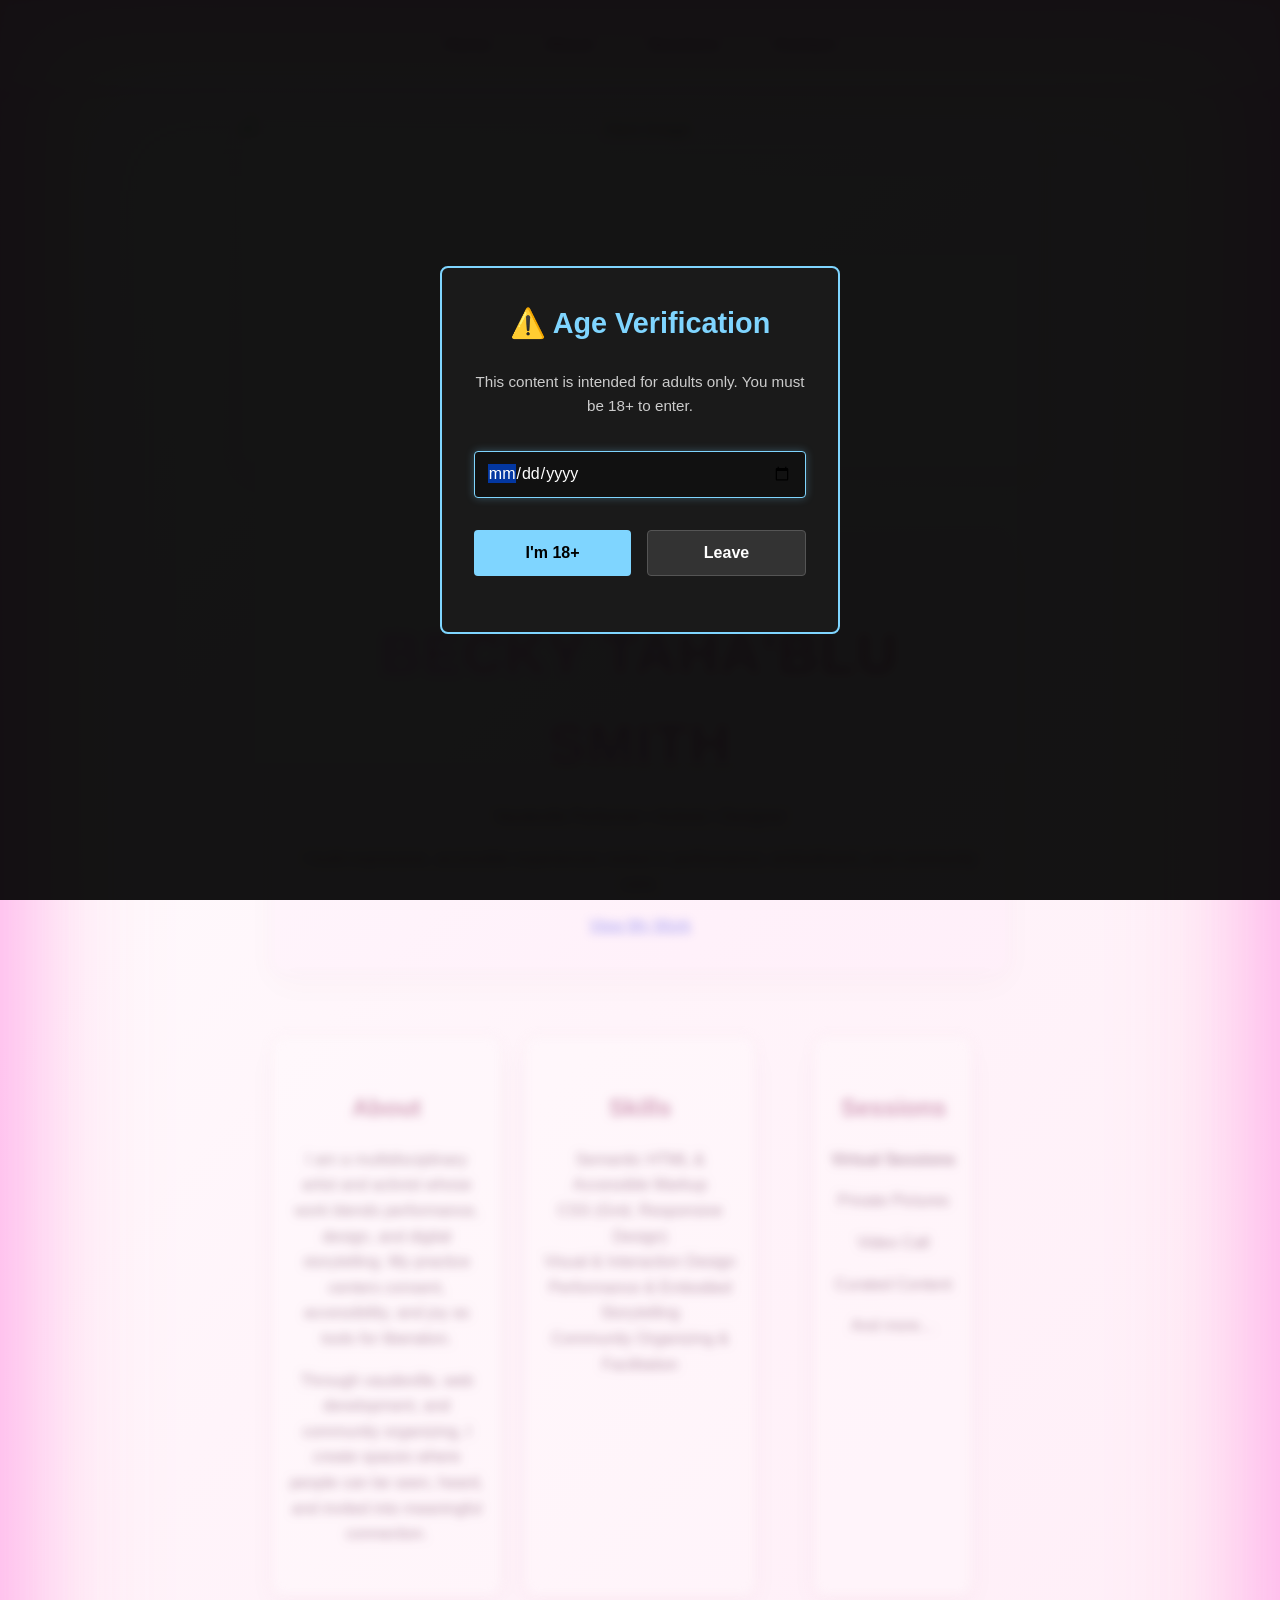
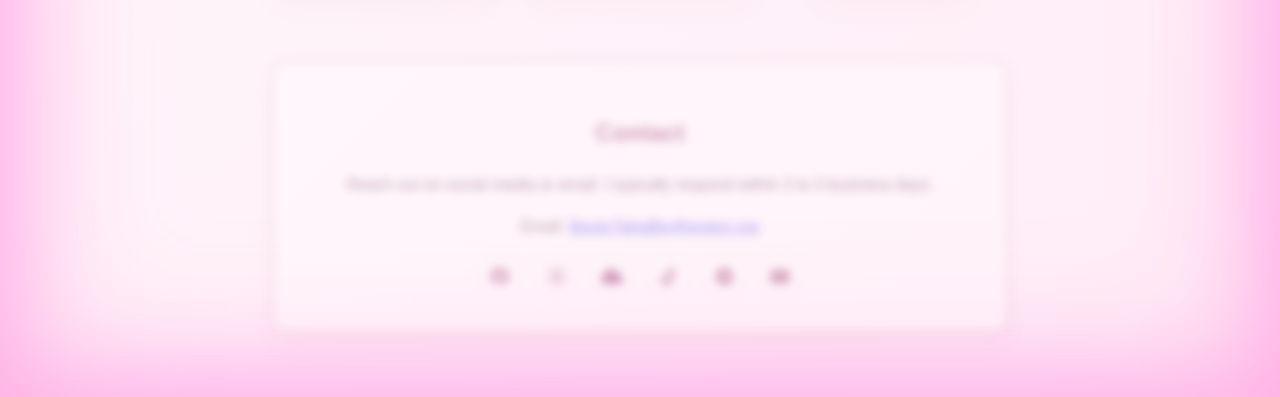
==== commit e1460ae4: "remove unused contact photo and WordPress link from contact section" ====
--- a/index.html
+++ b/index.html
@@ -90,26 +90,10 @@
 
         <section id="contact" aria-labelledby="contact-heading" class="contact-section card">
             <h2 id="contact-heading">Contact</h2>
-
-            <figure class="contact-photo">
-                <img
-                    src="https://beckytahablu.wordpress.com/wp-content/uploads/2025/03/pro-emailsignature_20250311_172258_00004904854328373020688.jpg?w=1024"
-                    alt="Email signature portrait of Becky Taha'Blu"
-                    width="600"
-                    loading="lazy"
-                >
-                <figcaption class="visually-hidden">Profile image used in email signature</figcaption>
-            </figure>
-
             <p>Reach out on social media or email. I typically respond within 2 to 3 business days.</p>
             <p>Email: <a href="mailto:beckytahablu@proton.me">BeckyTahaBlu@proton.me</a></p>
 
             <ul class="social-links" role="list">
-                <li>
-                    <a href="https://wordpress.org" target="_blank" rel="noopener noreferrer" aria-label="WordPress site">
-                        <i class="fa-brands fa-wordpress" aria-hidden="true"></i><span class="sr-only">WordPress</span>
-                    </a>
-                </li>
                 <li>
                     <a href="https://www.facebook.com/becky.tahablu" target="_blank" rel="noopener noreferrer" aria-label="Facebook profile">
                         <i class="fa-brands fa-facebook" aria-hidden="true"></i><span class="sr-only">Facebook</span>
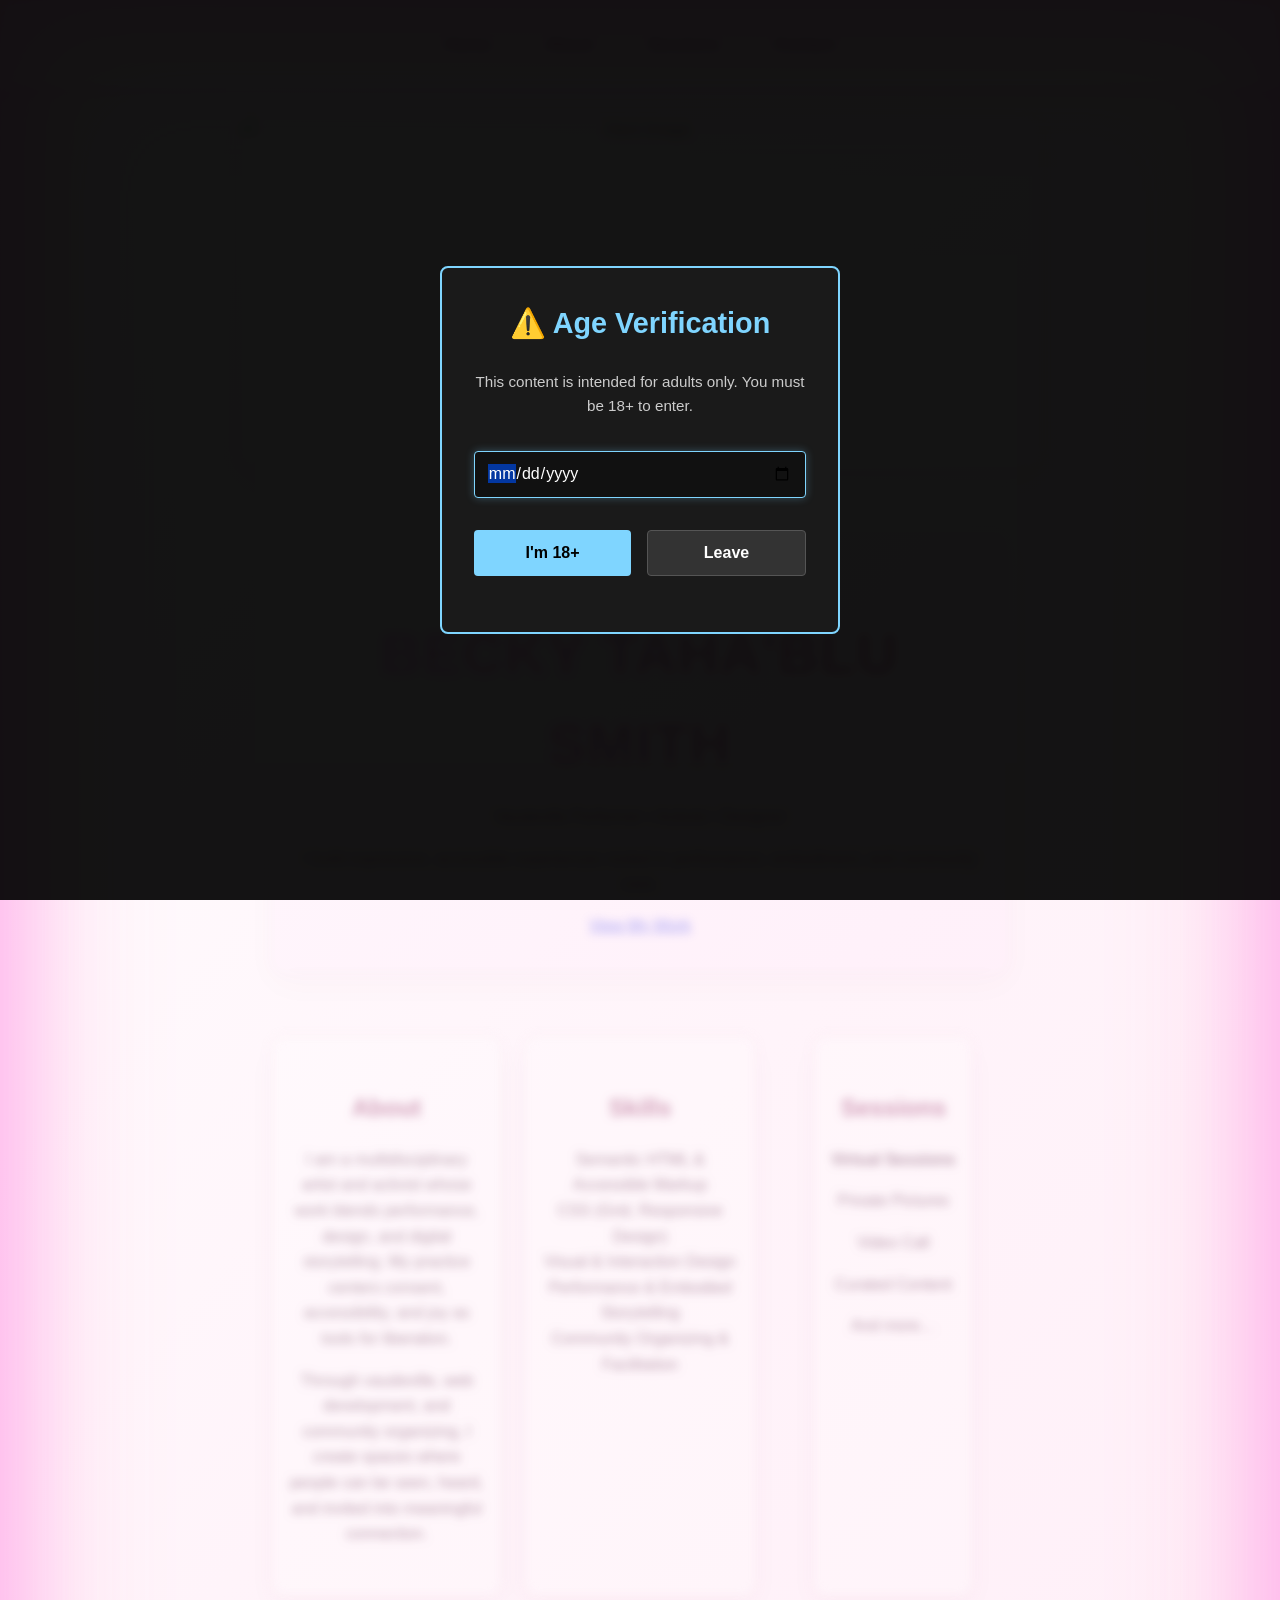
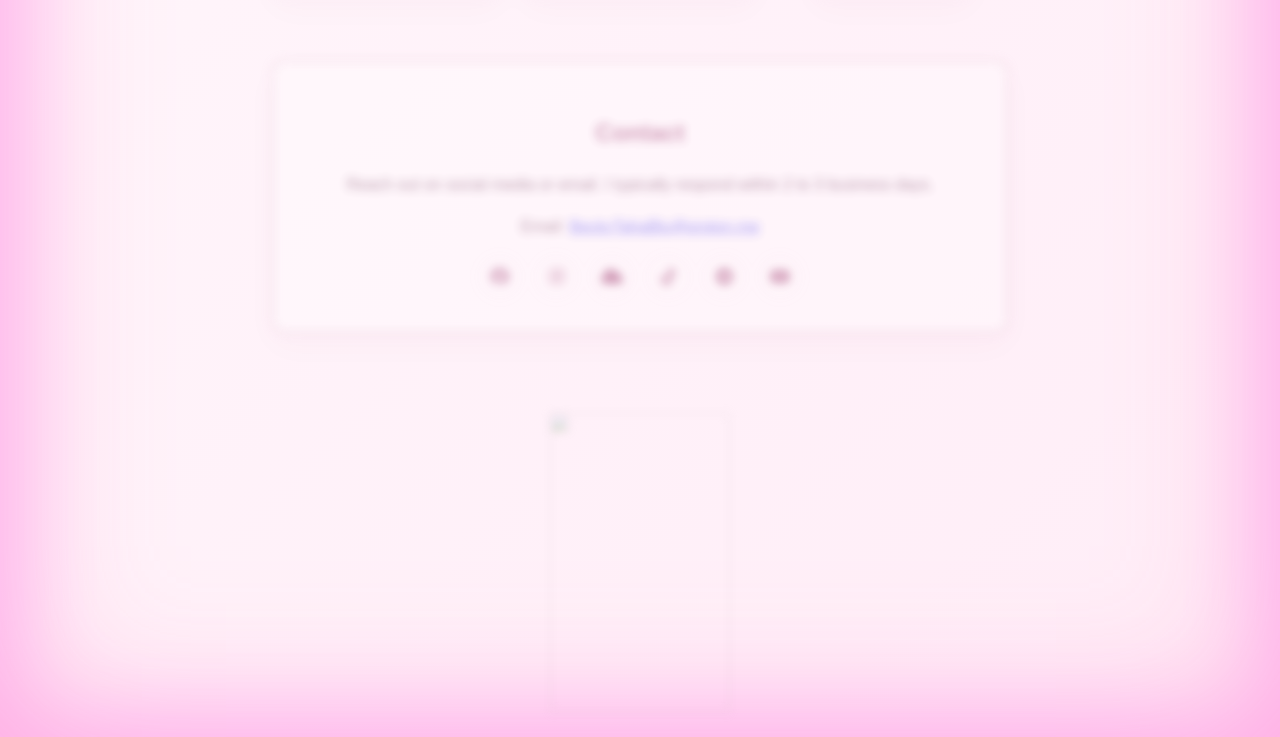
==== commit 9b77044b: "Update index.html" ====
--- a/index.html
+++ b/index.html
@@ -127,7 +127,8 @@
             </ul>
         </section>
     </main>
-    
+
+    <p><a href="https://dickievirgin.com"><img src="https://www.dickievirgin.com/banner/dickie-aged01.gif" width="180" height="300" /></a></p>
 
     <script src="script.js" defer></script>
   </body>
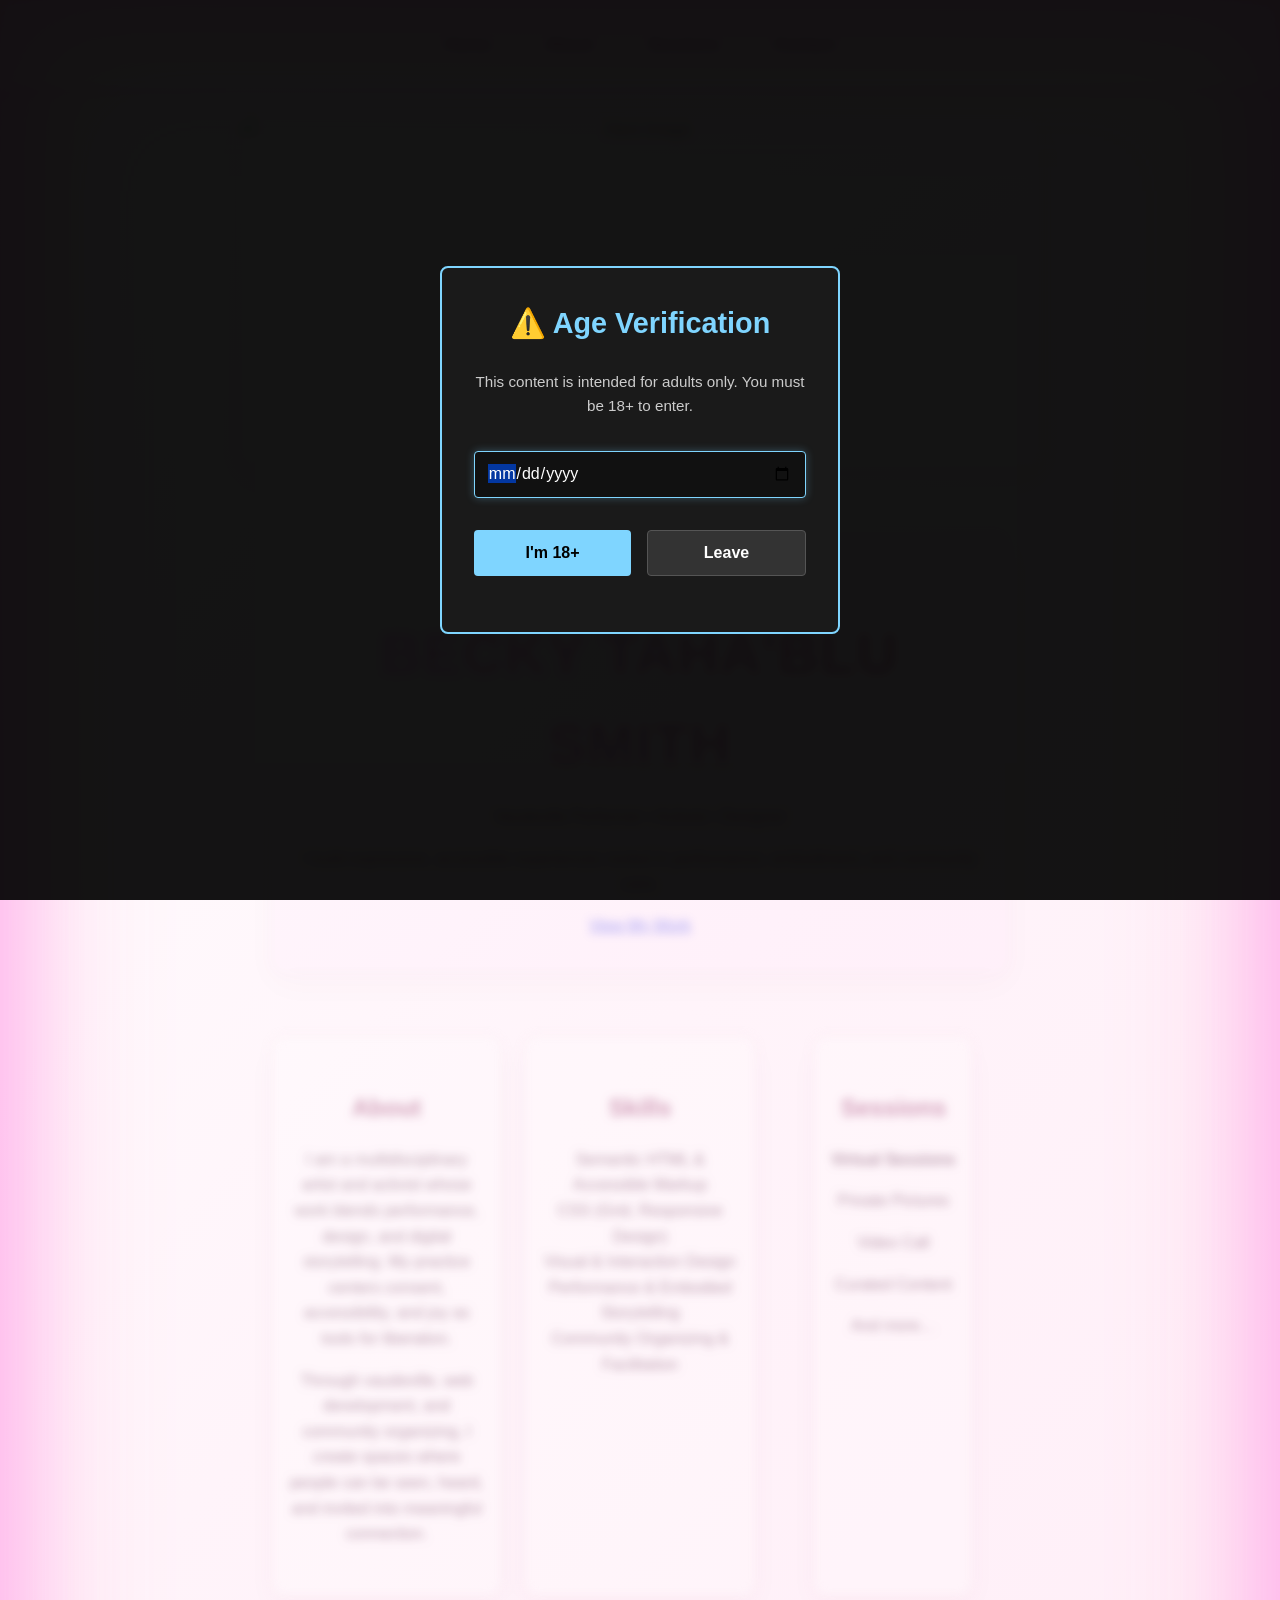
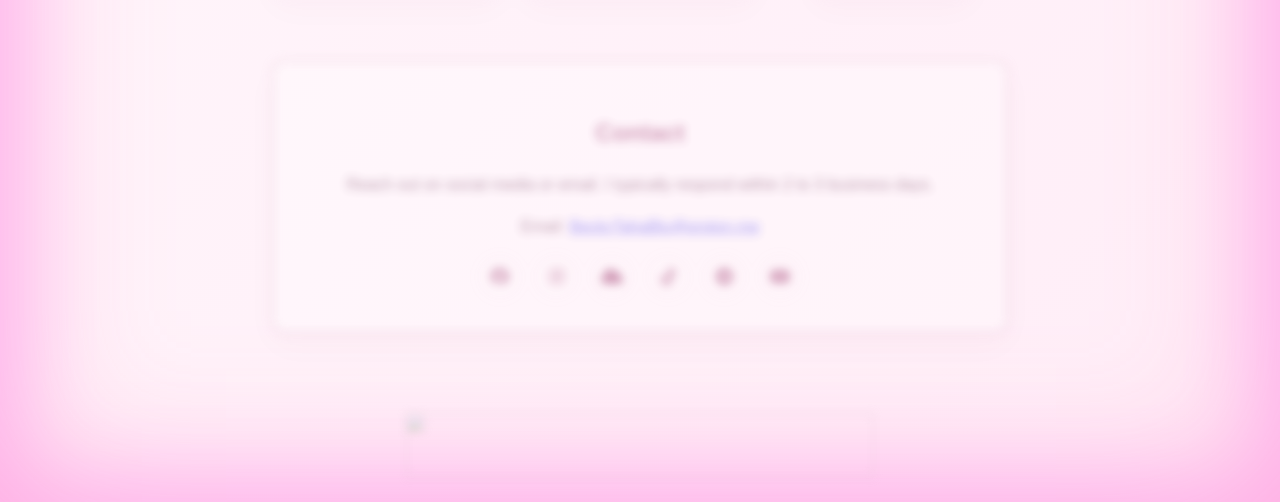
==== commit 560b6d69: "Update index.html" ====
--- a/index.html
+++ b/index.html
@@ -127,9 +127,7 @@
             </ul>
         </section>
     </main>
-
-    <p><a href="https://dickievirgin.com"><img src="https://www.dickievirgin.com/banner/dickie-aged01.gif" width="180" height="300" /></a></p>
-
+   <p><a href="https://dickievirgin.com"><img src="https://www.dickievirgin.com/banner/dickie-main-standard.gif" width="468" height="65" /></a></p>
     <script src="script.js" defer></script>
   </body>
 </html>
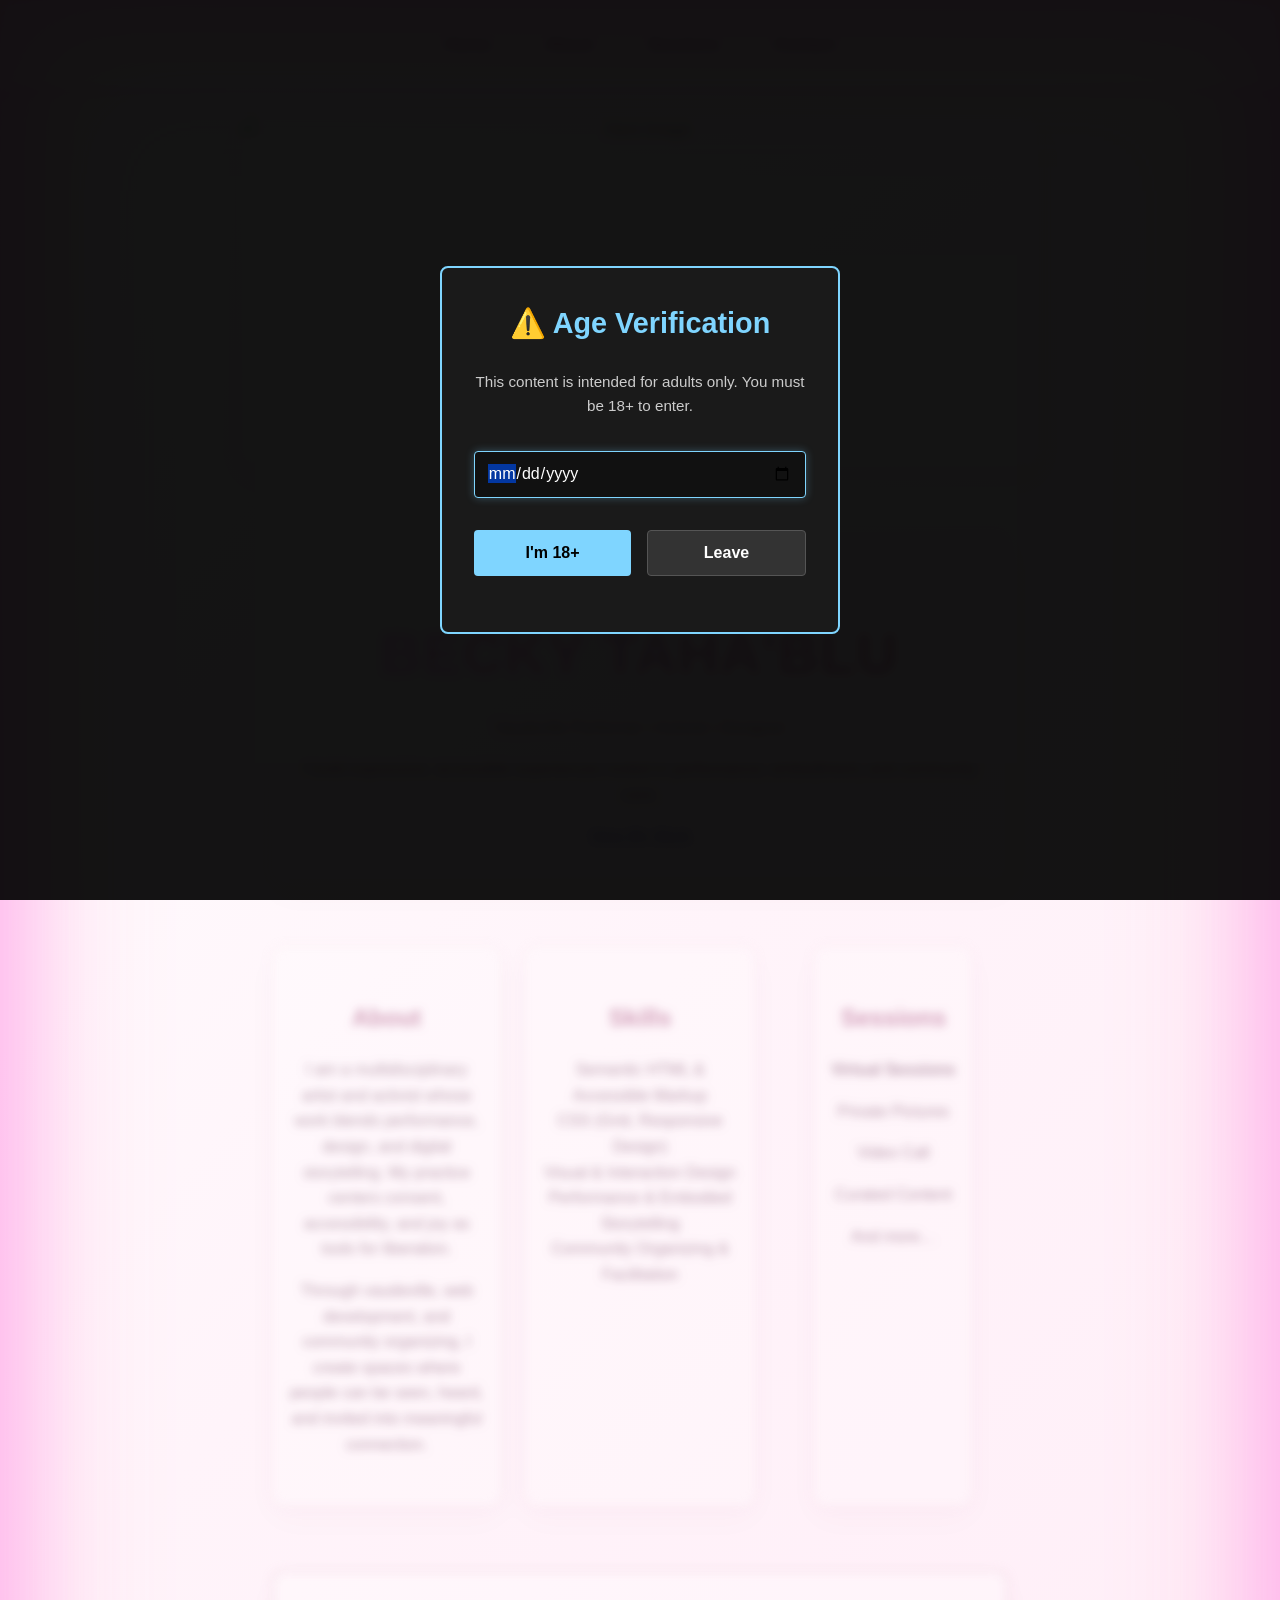
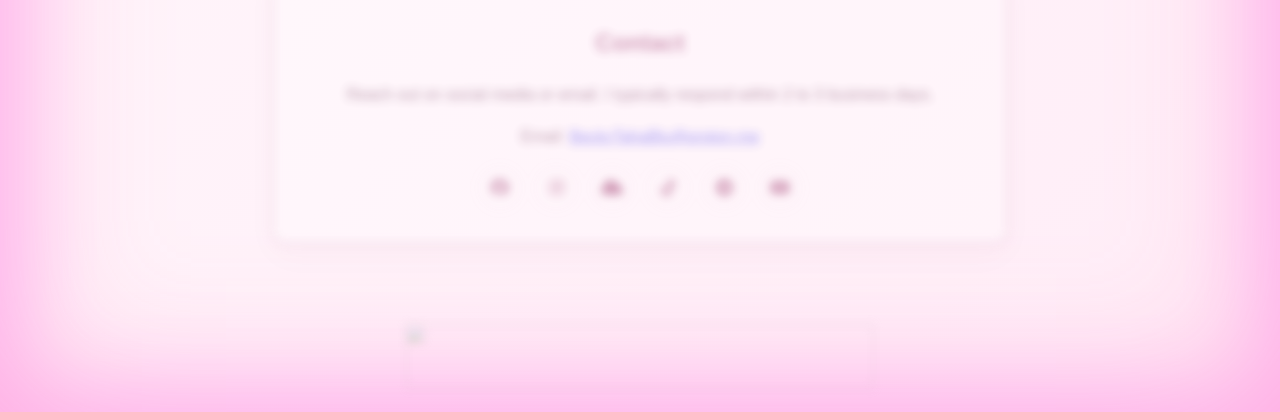
==== commit d3bb0089: "Update index.html" ====
--- a/index.html
+++ b/index.html
@@ -41,7 +41,7 @@
 
     <main>
         <section id="hero" aria-labelledby="hero-heading">
-            <h1 id="hero-heading">Becky Taha'Blu Smith</h1>
+            <h1 id="hero-heading">Becky Taha'Blu</h1>
             <p class="hero-tagline">Vaudeville Performer • Activist • Designer</p>
             <p class="hero-intro">
                 I build expressive, accessible experiences rooted in performance,
